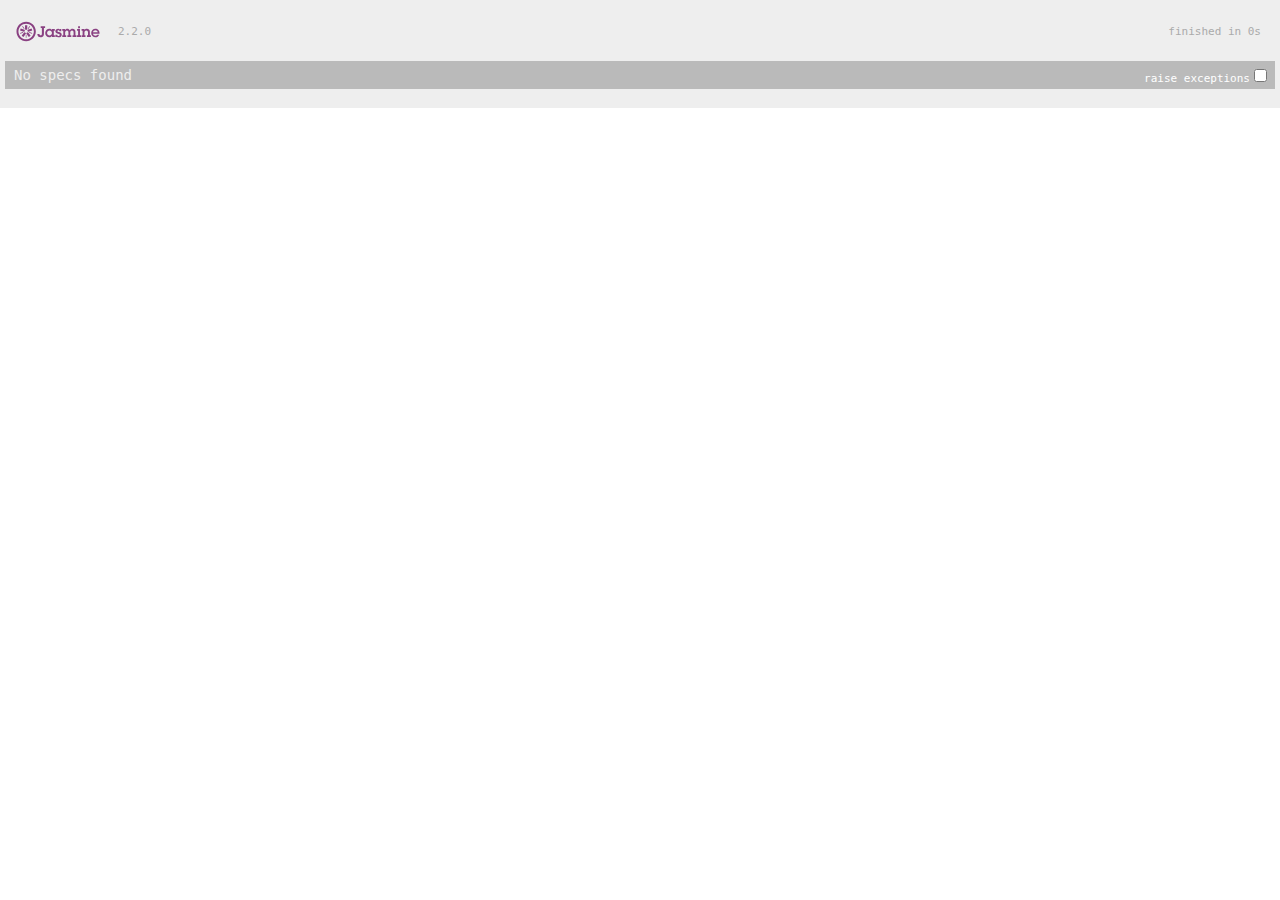
==== SpecRunner.html @ 20dafcdd "added initialization test" ====
<!DOCTYPE html>
<html>
<head>
  <meta charset="utf-8">
  <title>Jasmine Spec Runner v2.2.0</title>

  <link rel="shortcut icon" type="image/png" href="lib/jasmine-2.2.0/jasmine_favicon.png">
  <link rel="stylesheet" href="lib/jasmine-2.2.0/jasmine.css">

  <script src="lib/jasmine-2.2.0/jasmine.js"></script>
  <script src="lib/jasmine-2.2.0/jasmine-html.js"></script>
  <script src="lib/jasmine-2.2.0/boot.js"></script>

  <!-- include source files here... -->
  <script src="src/Thermostat.js"></script>

  <!-- include spec files here... -->
  <script src="src/ThermostatSpec.js"></script>

</head>

<body>
</body>
</html>
---- lib/jasmine-2.2.0/jasmine.css ----
body { overflow-y: scroll; }

.jasmine_html-reporter { background-color: #eee; padding: 5px; margin: -8px; font-size: 11px; font-family: Monaco, "Lucida Console", monospace; line-height: 14px; color: #333; }
.jasmine_html-reporter a { text-decoration: none; }
.jasmine_html-reporter a:hover { text-decoration: underline; }
.jasmine_html-reporter p, .jasmine_html-reporter h1, .jasmine_html-reporter h2, .jasmine_html-reporter h3, .jasmine_html-reporter h4, .jasmine_html-reporter h5, .jasmine_html-reporter h6 { margin: 0; line-height: 14px; }
.jasmine_html-reporter .banner, .jasmine_html-reporter .symbol-summary, .jasmine_html-reporter .summary, .jasmine_html-reporter .result-message, .jasmine_html-reporter .spec .description, .jasmine_html-reporter .spec-detail .description, .jasmine_html-reporter .alert .bar, .jasmine_html-reporter .stack-trace { padding-left: 9px; padding-right: 9px; }
.jasmine_html-reporter .banner { position: relative; }
.jasmine_html-reporter .banner .title { background: url('[data-uri]') no-repeat; background: url('[data-uri]') no-repeat, none; -moz-background-size: 100%; -o-background-size: 100%; -webkit-background-size: 100%; background-size: 100%; display: block; float: left; width: 90px; height: 25px; }
.jasmine_html-reporter .banner .version { margin-left: 14px; position: relative; top: 6px; }
.jasmine_html-reporter .banner .duration { position: absolute; right: 14px; top: 6px; }
.jasmine_html-reporter #jasmine_content { position: fixed; right: 100%; }
.jasmine_html-reporter .version { color: #aaa; }
.jasmine_html-reporter .banner { margin-top: 14px; }
.jasmine_html-reporter .duration { color: #aaa; float: right; }
.jasmine_html-reporter .symbol-summary { overflow: hidden; *zoom: 1; margin: 14px 0; }
.jasmine_html-reporter .symbol-summary li { display: inline-block; height: 8px; width: 14px; font-size: 16px; }
.jasmine_html-reporter .symbol-summary li.passed { font-size: 14px; }
.jasmine_html-reporter .symbol-summary li.passed:before { color: #007069; content: "\02022"; }
.jasmine_html-reporter .symbol-summary li.failed { line-height: 9px; }
.jasmine_html-reporter .symbol-summary li.failed:before { color: #ca3a11; content: "\d7"; font-weight: bold; margin-left: -1px; }
.jasmine_html-reporter .symbol-summary li.disabled { font-size: 14px; }
.jasmine_html-reporter .symbol-summary li.disabled:before { color: #bababa; content: "\02022"; }
.jasmine_html-reporter .symbol-summary li.pending { line-height: 17px; }
.jasmine_html-reporter .symbol-summary li.pending:before { color: #ba9d37; content: "*"; }
.jasmine_html-reporter .symbol-summary li.empty { font-size: 14px; }
.jasmine_html-reporter .symbol-summary li.empty:before { color: #ba9d37; content: "\02022"; }
.jasmine_html-reporter .exceptions { color: #fff; float: right; margin-top: 5px; margin-right: 5px; }
.jasmine_html-reporter .bar { line-height: 28px; font-size: 14px; display: block; color: #eee; }
.jasmine_html-reporter .bar.failed { background-color: #ca3a11; }
.jasmine_html-reporter .bar.passed { background-color: #007069; }
.jasmine_html-reporter .bar.skipped { background-color: #bababa; }
.jasmine_html-reporter .bar.errored { background-color: #ca3a11; }
.jasmine_html-reporter .bar.menu { background-color: #fff; color: #aaa; }
.jasmine_html-reporter .bar.menu a { color: #333; }
.jasmine_html-reporter .bar a { color: white; }
.jasmine_html-reporter.spec-list .bar.menu.failure-list, .jasmine_html-reporter.spec-list .results .failures { display: none; }
.jasmine_html-reporter.failure-list .bar.menu.spec-list, .jasmine_html-reporter.failure-list .summary { display: none; }
.jasmine_html-reporter .running-alert { background-color: #666; }
.jasmine_html-reporter .results { margin-top: 14px; }
.jasmine_html-reporter.showDetails .summaryMenuItem { font-weight: normal; text-decoration: inherit; }
.jasmine_html-reporter.showDetails .summaryMenuItem:hover { text-decoration: underline; }
.jasmine_html-reporter.showDetails .detailsMenuItem { font-weight: bold; text-decoration: underline; }
.jasmine_html-reporter.showDetails .summary { display: none; }
.jasmine_html-reporter.showDetails #details { display: block; }
.jasmine_html-reporter .summaryMenuItem { font-weight: bold; text-decoration: underline; }
.jasmine_html-reporter .summary { margin-top: 14px; }
.jasmine_html-reporter .summary ul { list-style-type: none; margin-left: 14px; padding-top: 0; padding-left: 0; }
.jasmine_html-reporter .summary ul.suite { margin-top: 7px; margin-bottom: 7px; }
.jasmine_html-reporter .summary li.passed a { color: #007069; }
.jasmine_html-reporter .summary li.failed a { color: #ca3a11; }
.jasmine_html-reporter .summary li.empty a { color: #ba9d37; }
.jasmine_html-reporter .summary li.pending a { color: #ba9d37; }
.jasmine_html-reporter .description + .suite { margin-top: 0; }
.jasmine_html-reporter .suite { margin-top: 14px; }
.jasmine_html-reporter .suite a { color: #333; }
.jasmine_html-reporter .failures .spec-detail { margin-bottom: 28px; }
.jasmine_html-reporter .failures .spec-detail .description { background-color: #ca3a11; }
.jasmine_html-reporter .failures .spec-detail .description a { color: white; }
.jasmine_html-reporter .result-message { padding-top: 14px; color: #333; white-space: pre; }
.jasmine_html-reporter .result-message span.result { display: block; }
.jasmine_html-reporter .stack-trace { margin: 5px 0 0 0; max-height: 224px; overflow: auto; line-height: 18px; color: #666; border: 1px solid #ddd; background: white; white-space: pre; }
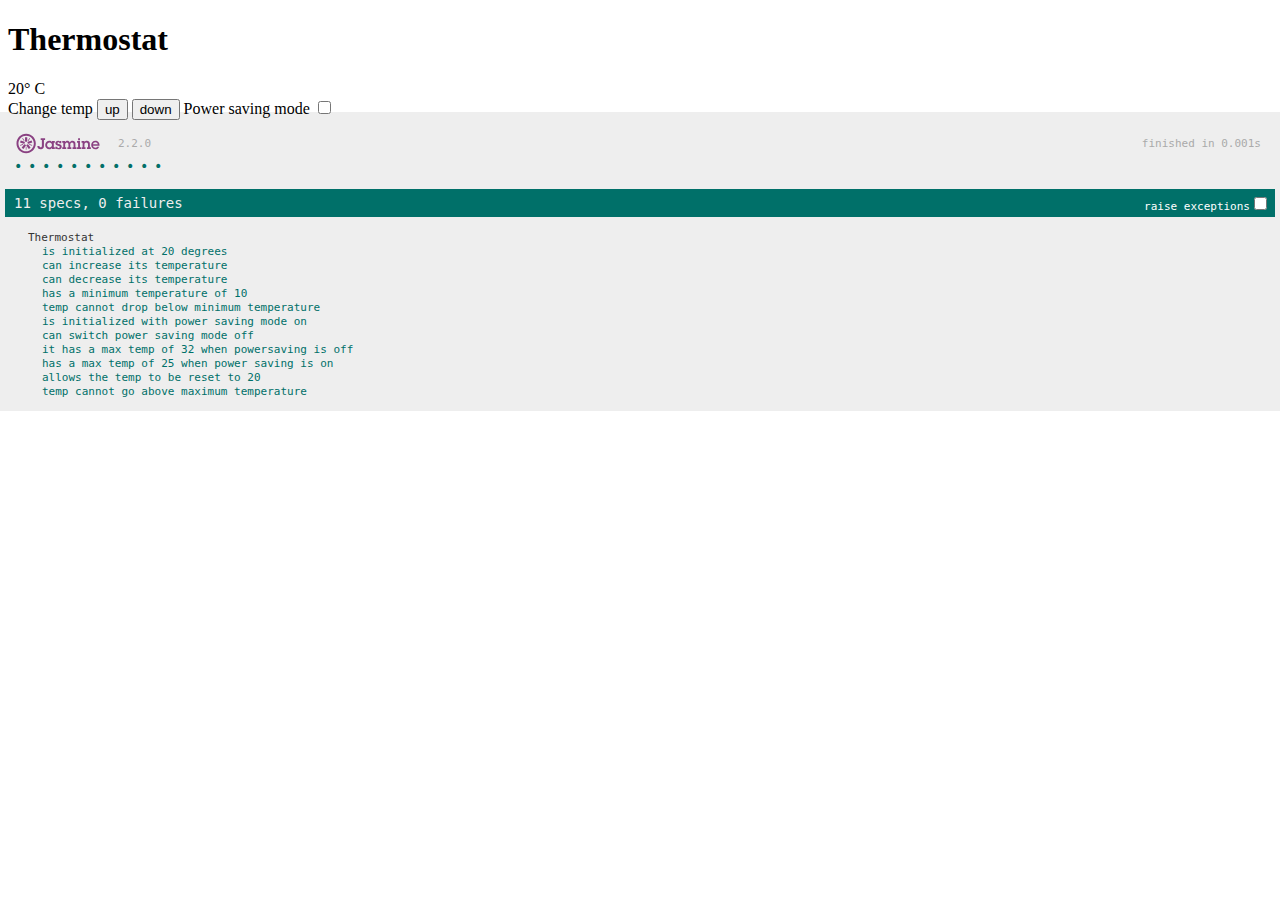
==== commit 2293c32c: "added html" ====
--- a/SpecRunner.html
+++ b/SpecRunner.html
@@ -12,13 +12,28 @@
   <script src="lib/jasmine-2.2.0/boot.js"></script>
 
   <!-- include source files here... -->
-  <script src="src/Thermostat.js"></script>
-
+  <script type='text/javascript' src="src/Thermostat.js"></script>
+  
   <!-- include spec files here... -->
-  <script src="src/ThermostatSpec.js"></script>
+  <script type='text/javascript' src="spec/ThermostatSpec.js"></script>
 
 </head>
 
 <body>
+  <h1>Thermostat</h1>
+
+  <section id="temp-display"></section>
+
+  <form action="/" method="post">
+    <label>Change temp</label>
+    <input type="submit" value="up">
+    <input type="submit" value="down">
+    <label>Power saving mode</label>
+    <input type="checkbox" value="on">
+  </form>
+
+
+  <script type='text/javascript' src="src/thermostatController.js"></script>
+
 </body>
 </html>
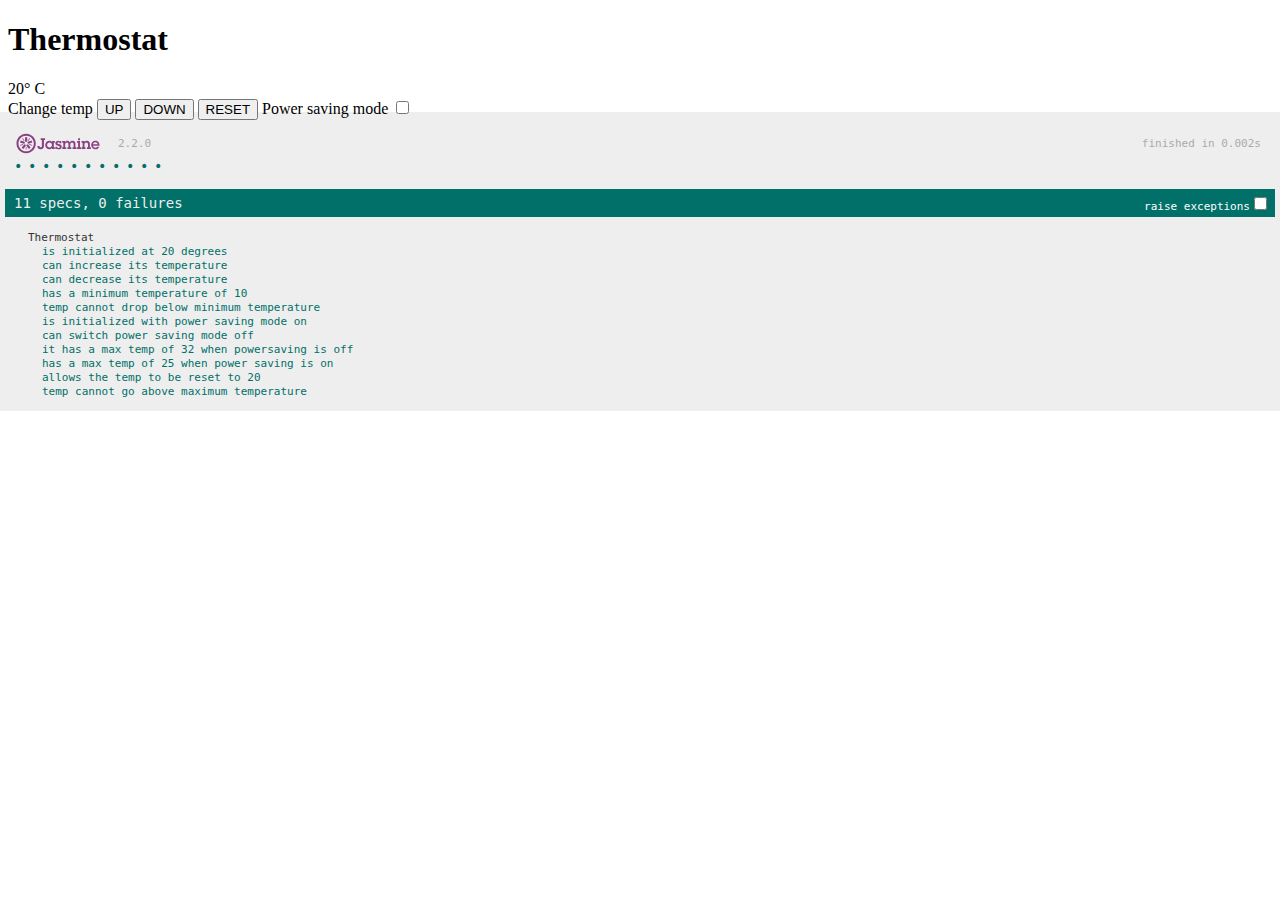
==== commit 94402741: "up, down, reset buttons working" ====
--- a/SpecRunner.html
+++ b/SpecRunner.html
@@ -24,13 +24,13 @@
 
   <section id="temp-display"></section>
 
-  <form action="/" method="post">
     <label>Change temp</label>
-    <input type="submit" value="up">
-    <input type="submit" value="down">
+    <button id="up-button" type="button" value="up">UP</button>
+    <button id='down-button' type="button" value="down">DOWN</button>
+    <button id="reset-button" type="button" value="reset">RESET</button>
     <label>Power saving mode</label>
-    <input type="checkbox" value="on">
-  </form>
+    <input id='power-saving' type="checkbox" value="on">
+
 
 
   <script type='text/javascript' src="src/thermostatController.js"></script>
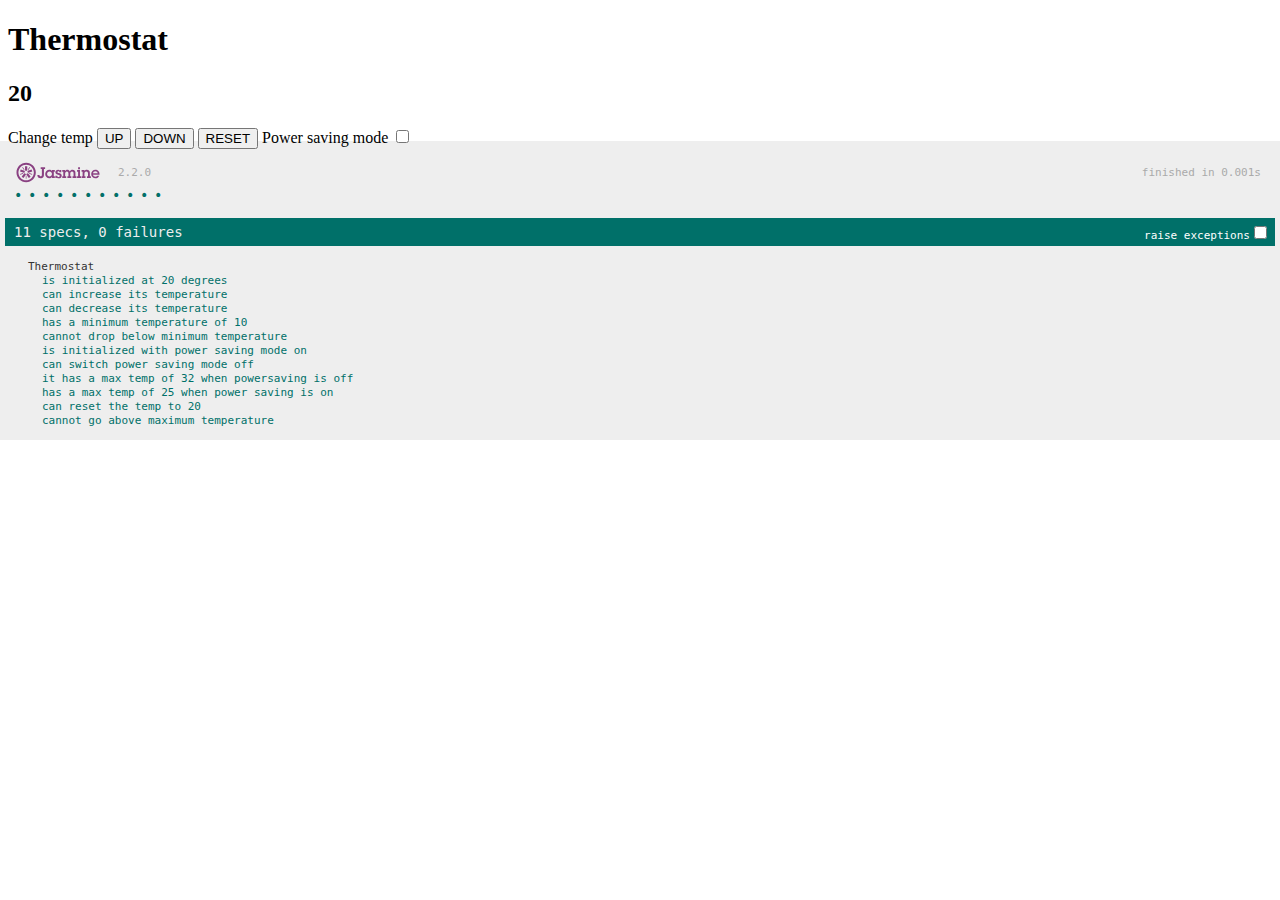
==== commit e0731749: "used jquery" ====
--- a/SpecRunner.html
+++ b/SpecRunner.html
@@ -22,18 +22,27 @@
 <body>
   <h1>Thermostat</h1>
 
-  <section id="temp-display"></section>
+  <h2 id="temp-display"></h2>
 
     <label>Change temp</label>
-    <button id="up-button" type="button" value="up">UP</button>
-    <button id='down-button' type="button" value="down">DOWN</button>
-    <button id="reset-button" type="button" value="reset">RESET</button>
+    <button id="up-button" type="button">UP</button>
+    <button id='down-button' type="button">DOWN</button>
+    <button id="reset-button" type="button">RESET</button>
     <label>Power saving mode</label>
     <input id='power-saving' type="checkbox" value="on">
 
+    <script src="https://ajax.googleapis.com/ajax/libs/jquery/2.1.3/jquery.min.js"></script>
 
-
-  <script type='text/javascript' src="src/thermostatController.js"></script>
+    <script type='text/javascript' src="src/thermostatController.js"></script>
 
 </body>
 </html>
+
+
+<script>
+//   $('document').ready(function() {
+//     $('temp-display').text(thermostat.temp);
+//   });
+// </script>
+
+
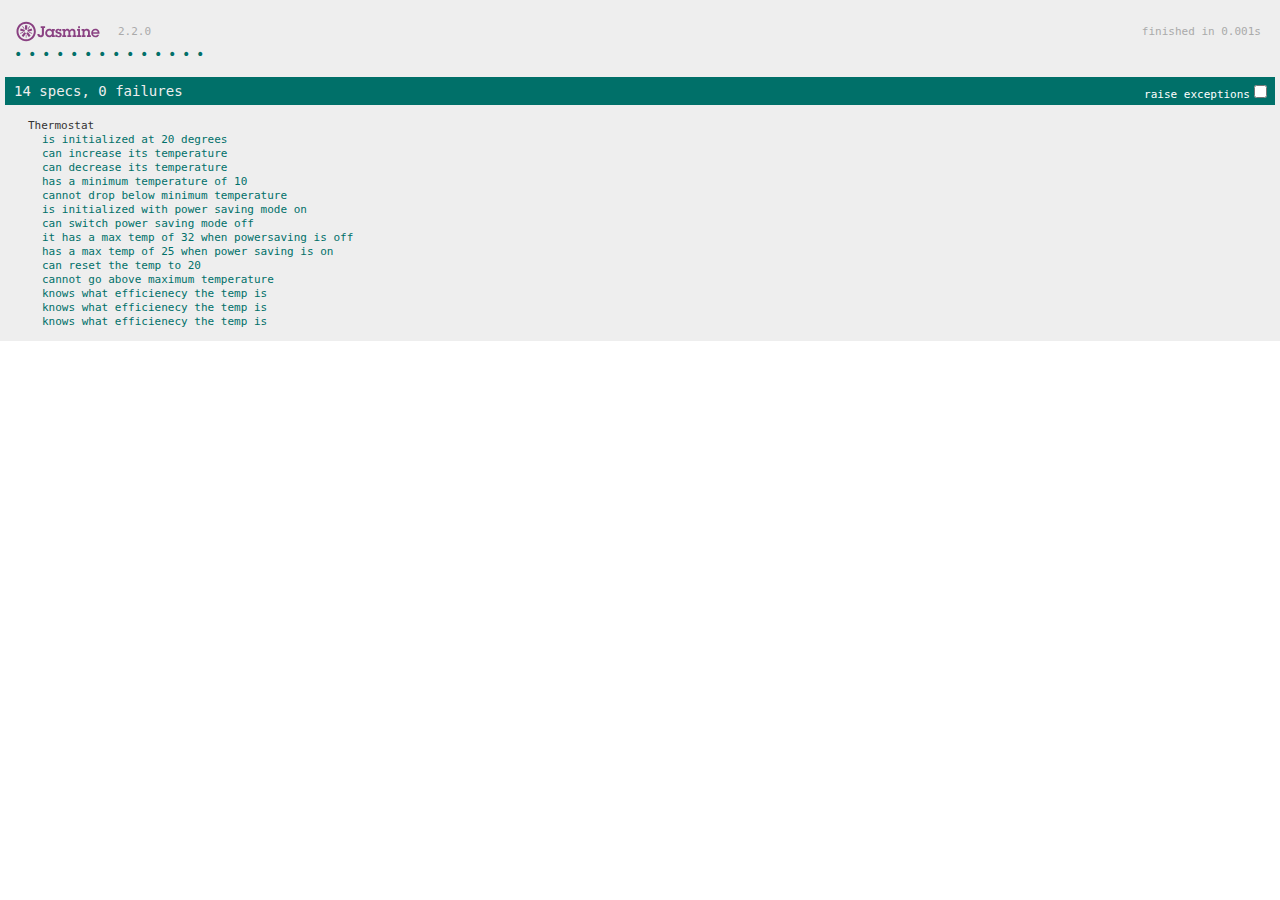
==== commit 0ffc473c: "refactoring" ====
--- a/SpecRunner.html
+++ b/SpecRunner.html
@@ -19,30 +19,4 @@
 
 </head>
 
-<body>
-  <h1>Thermostat</h1>
-
-  <h2 id="temp-display"></h2>
-
-    <label>Change temp</label>
-    <button id="up-button" type="button">UP</button>
-    <button id='down-button' type="button">DOWN</button>
-    <button id="reset-button" type="button">RESET</button>
-    <label>Power saving mode</label>
-    <input id='power-saving' type="checkbox" value="on">
-
-    <script src="https://ajax.googleapis.com/ajax/libs/jquery/2.1.3/jquery.min.js"></script>
-
-    <script type='text/javascript' src="src/thermostatController.js"></script>
-
-</body>
-</html>
-
-
-<script>
-//   $('document').ready(function() {
-//     $('temp-display').text(thermostat.temp);
-//   });
-// </script>
-
-
+</html>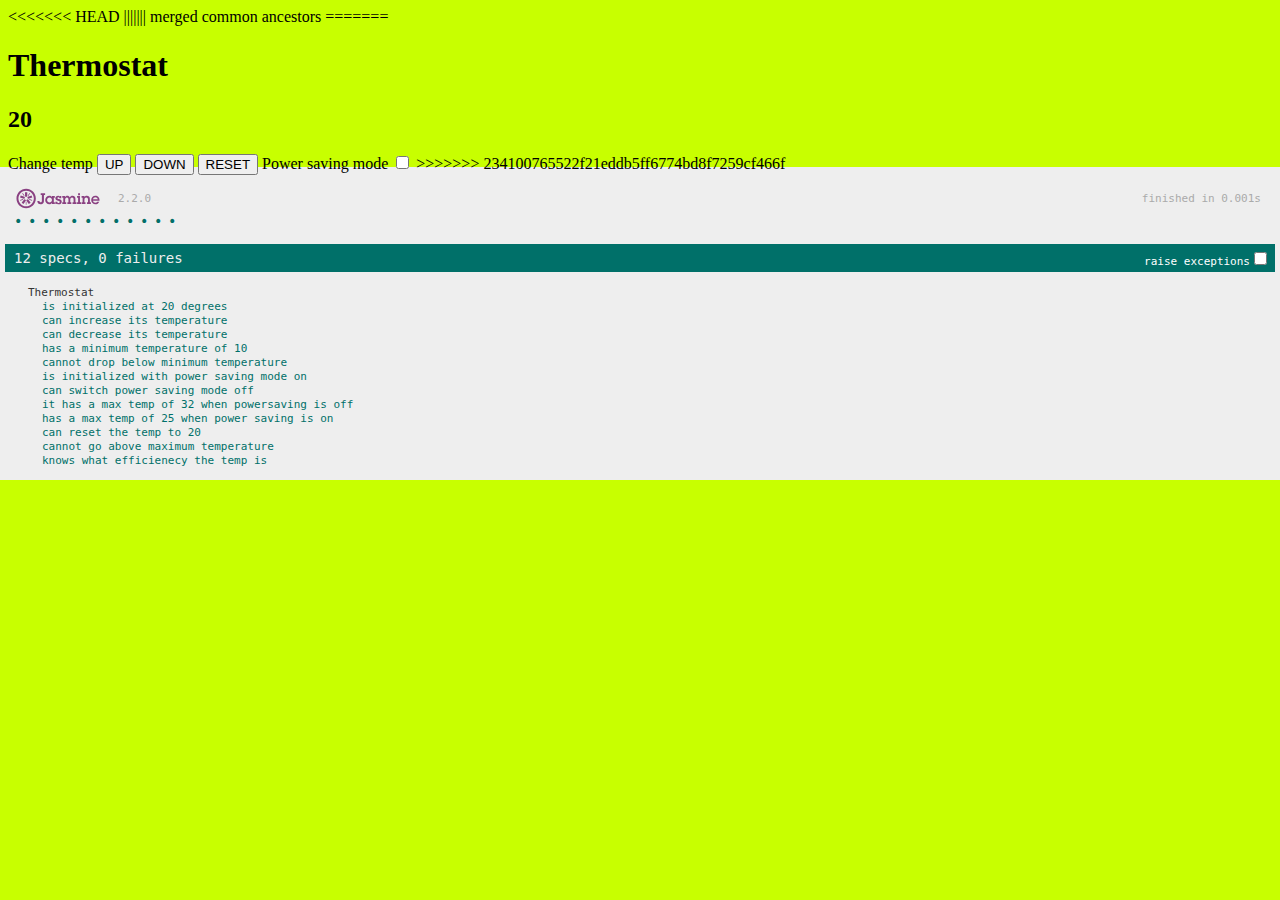
==== commit 351617e1: "merge" ====
--- a/SpecRunner.html
+++ b/SpecRunner.html
@@ -19,4 +19,38 @@
 
 </head>
 
-</html>+<<<<<<< HEAD
+</html>
+||||||| merged common ancestors
+<body>
+</body>
+</html>
+=======
+<body>
+  <h1>Thermostat</h1>
+
+  <h2 id="temp-display"></h2>
+
+    <label>Change temp</label>
+    <button id="up-button" type="button">UP</button>
+    <button id='down-button' type="button">DOWN</button>
+    <button id="reset-button" type="button">RESET</button>
+    <label>Power saving mode</label>
+    <input id='power-saving' type="checkbox" value="on">
+
+    <script src="https://ajax.googleapis.com/ajax/libs/jquery/2.1.3/jquery.min.js"></script>
+
+    <script type='text/javascript' src="src/thermostatController.js"></script>
+
+</body>
+</html>
+
+
+<script>
+//   $('document').ready(function() {
+//     $('temp-display').text(thermostat.temp);
+//   });
+// </script>
+
+
+>>>>>>> 234100765522f21eddb5ff6774bd8f7259cf466f
